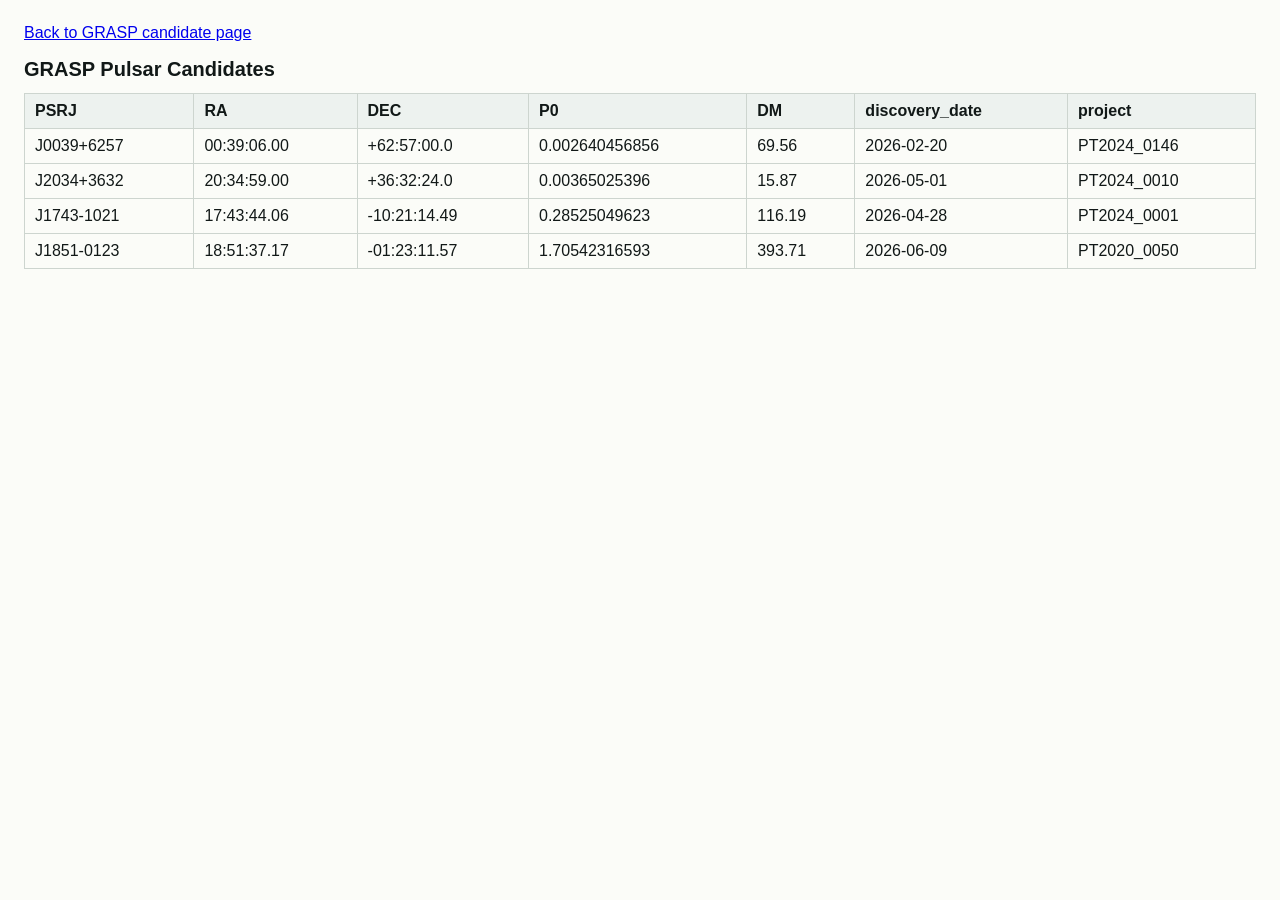
==== table.html @ d4b68a50 "add table.html and data/pulsars.json" ====
<!doctype html>
<html lang="en">
  <head>
    <meta charset="utf-8">
    <meta name="viewport" content="width=device-width, initial-scale=1">
    <title>GRASP Pulsar Candidates Plain Table</title>
    <style>
      body {
        margin: 24px;
        color: #111817;
        background: #fbfcf8;
        font-family: sans-serif;
      }

      table {
        width: 100%;
        border-collapse: collapse;
      }

      th,
      td {
        padding: 8px 10px;
        border: 1px solid #cdd5cf;
        text-align: left;
        vertical-align: top;
      }

      th {
        background: #edf2ef;
      }

      caption {
        margin-bottom: 12px;
        font-size: 20px;
        font-weight: 700;
        text-align: left;
      }
    </style>
  </head>
  <body>
    <p><a href="index.html">Back to GRASP candidate page</a></p>

    <table id="pulsar-candidates" data-dm-unit="pc cm^-3" data-period-unit="s">
      <caption>GRASP Pulsar Candidates</caption>
      <thead>
        <tr>
          <th>PSRJ</th>
          <th>RA</th>
          <th>DEC</th>
          <th>P0</th>
          <th>DM</th>
          <th>discovery_date</th>
          <th>project</th>
        </tr>
      </thead>
      <tbody>
        <tr>
          <td>J0039+6257</td>
          <td>00:39:06.00</td>
          <td>+62:57:00.0</td>
          <td>0.002640456856</td>
          <td>69.56</td>
          <td>2026-02-20</td>
          <td>PT2024_0146</td>
        </tr>
        <tr>
          <td>J2034+3632</td>
          <td>20:34:59.00</td>
          <td>+36:32:24.0</td>
          <td>0.00365025396</td>
          <td>15.87</td>
          <td>2026-05-01</td>
          <td>PT2024_0010</td>
        </tr>
        <tr>
          <td>J1743-1021</td>
          <td>17:43:44.06</td>
          <td>-10:21:14.49</td>
          <td>0.28525049623</td>
          <td>116.19</td>
          <td>2026-04-28</td>
          <td>PT2024_0001</td>
        </tr>
        <tr>
          <td>J1851-0123</td>
          <td>18:51:37.17</td>
          <td>-01:23:11.57</td>
          <td>1.70542316593</td>
          <td>393.71</td>
          <td>2026-06-09</td>
          <td>PT2020_0050</td>
        </tr>
      </tbody>
    </table>
  </body>
</html>
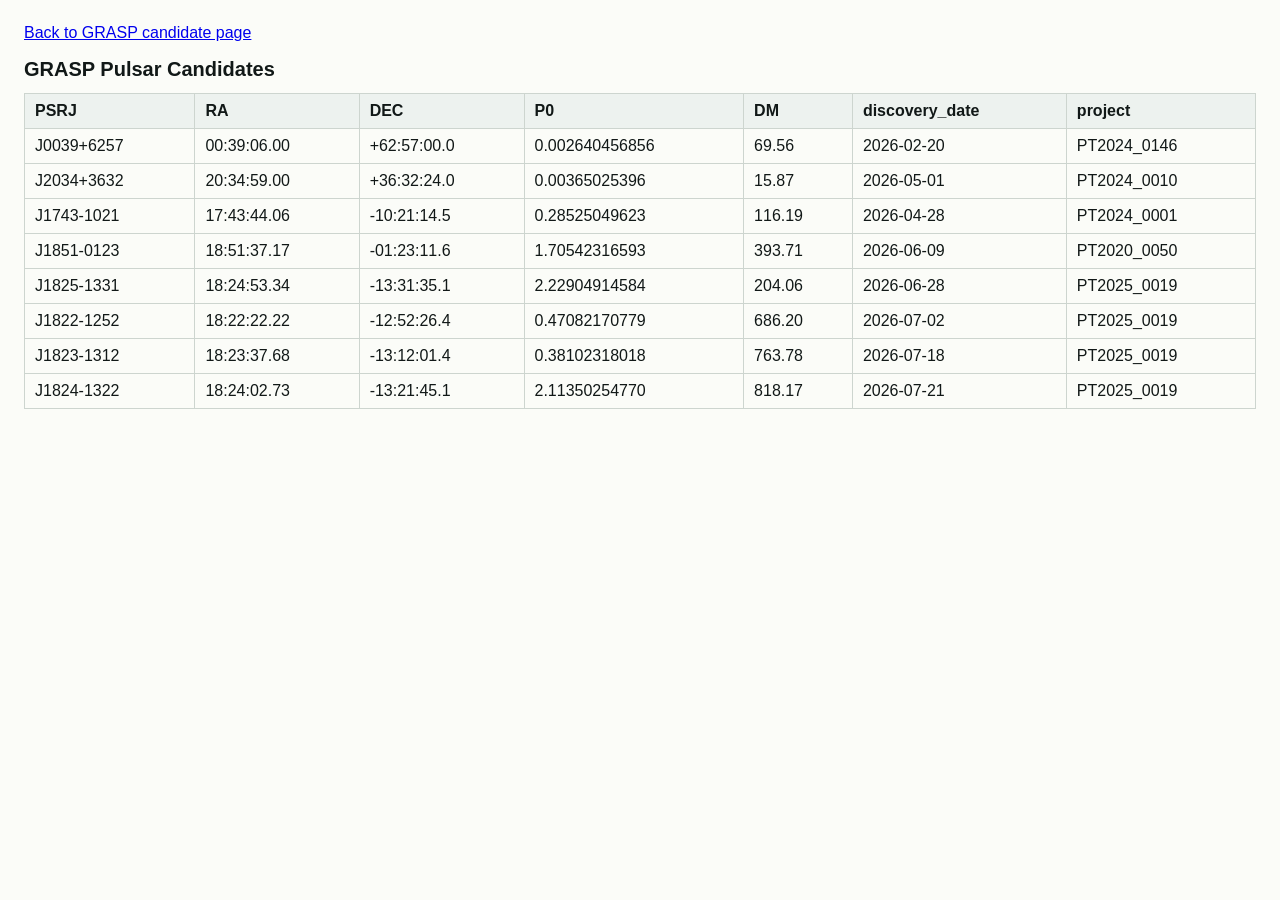
==== commit df1080bc: "add 4 new pulsars from PT2025_0019" ====
--- a/table.html
+++ b/table.html
@@ -75,7 +75,7 @@
         <tr>
           <td>J1743-1021</td>
           <td>17:43:44.06</td>
-          <td>-10:21:14.49</td>
+          <td>-10:21:14.5</td>
           <td>0.28525049623</td>
           <td>116.19</td>
           <td>2026-04-28</td>
@@ -84,12 +84,49 @@
         <tr>
           <td>J1851-0123</td>
           <td>18:51:37.17</td>
-          <td>-01:23:11.57</td>
+          <td>-01:23:11.6</td>
           <td>1.70542316593</td>
           <td>393.71</td>
           <td>2026-06-09</td>
           <td>PT2020_0050</td>
         </tr>
+        <tr>
+          <td>J1825-1331</td>
+          <td>18:24:53.34</td>
+          <td>-13:31:35.1</td>
+          <td>2.22904914584</td>
+          <td>204.06</td>
+          <td>2026-06-28</td>
+          <td>PT2025_0019</td>
+        </tr>
+        <tr>
+          <td>J1822-1252</td>
+          <td>18:22:22.22</td>
+          <td>-12:52:26.4</td>
+          <td>0.47082170779</td>
+          <td>686.20</td>
+          <td>2026-07-02</td>
+          <td>PT2025_0019</td>
+        </tr>
+        <tr>
+          <td>J1823-1312</td>
+          <td>18:23:37.68</td>
+          <td>-13:12:01.4</td>
+          <td>0.38102318018</td>
+          <td>763.78</td>
+          <td>2026-07-18</td>
+          <td>PT2025_0019</td>
+        </tr>
+        <tr>
+          <td>J1824-1322</td>
+          <td>18:24:02.73</td>
+          <td>-13:21:45.1</td>
+          <td>2.11350254770</td>
+          <td>818.17</td>
+          <td>2026-07-21</td>
+          <td>PT2025_0019</td>
+        </tr>
+
       </tbody>
     </table>
   </body>
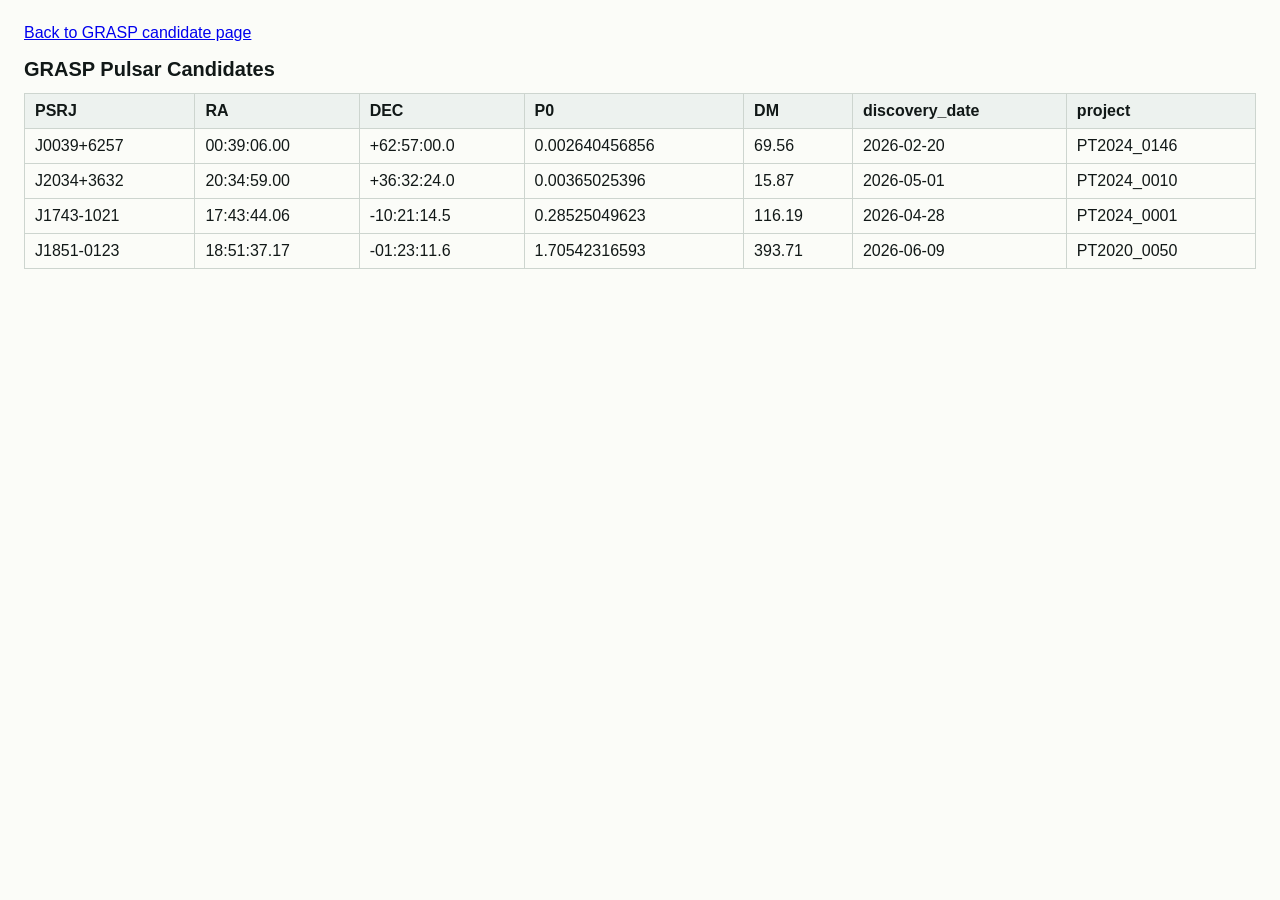
==== commit b4f2145e: "Hide PT2025_0019 candidates" ====
--- a/table.html
+++ b/table.html
@@ -90,43 +90,6 @@
           <td>2026-06-09</td>
           <td>PT2020_0050</td>
         </tr>
-        <tr>
-          <td>J1825-1331</td>
-          <td>18:24:53.34</td>
-          <td>-13:31:35.1</td>
-          <td>2.22904914584</td>
-          <td>204.06</td>
-          <td>2026-06-28</td>
-          <td>PT2025_0019</td>
-        </tr>
-        <tr>
-          <td>J1822-1252</td>
-          <td>18:22:22.22</td>
-          <td>-12:52:26.4</td>
-          <td>0.47082170779</td>
-          <td>686.20</td>
-          <td>2026-07-02</td>
-          <td>PT2025_0019</td>
-        </tr>
-        <tr>
-          <td>J1823-1312</td>
-          <td>18:23:37.68</td>
-          <td>-13:12:01.4</td>
-          <td>0.38102318018</td>
-          <td>763.78</td>
-          <td>2026-07-18</td>
-          <td>PT2025_0019</td>
-        </tr>
-        <tr>
-          <td>J1824-1322</td>
-          <td>18:24:02.73</td>
-          <td>-13:21:45.1</td>
-          <td>2.11350254770</td>
-          <td>818.17</td>
-          <td>2026-07-21</td>
-          <td>PT2025_0019</td>
-        </tr>
-
       </tbody>
     </table>
   </body>
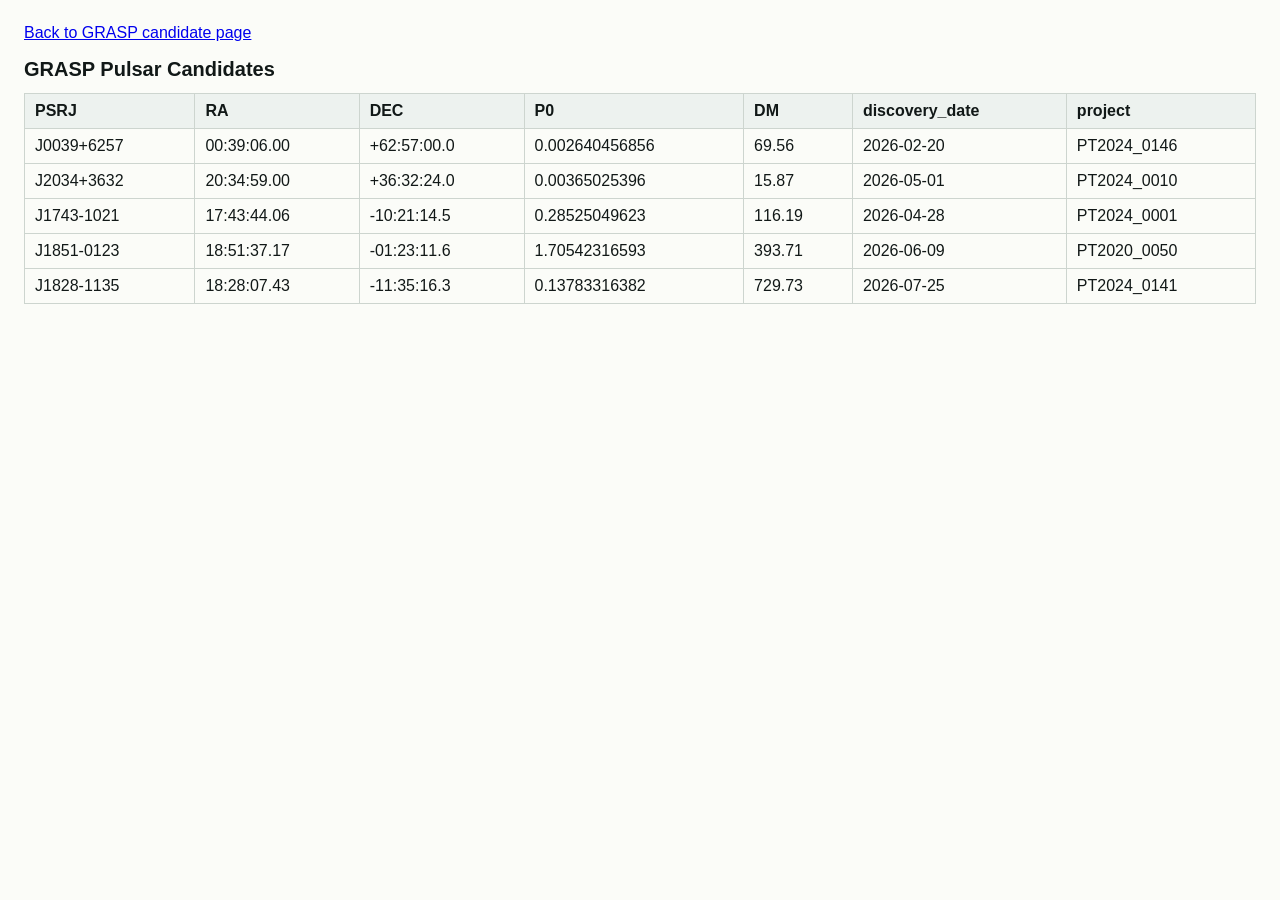
==== commit 233718ff: "Add G20.2-0.2 in PT2024_0141" ====
--- a/table.html
+++ b/table.html
@@ -90,6 +90,15 @@
           <td>2026-06-09</td>
           <td>PT2020_0050</td>
         </tr>
+        <tr>
+          <td>J1828-1135</td>
+          <td>18:28:07.43</td>
+          <td>-11:35:16.3</td>
+          <td>0.13783316382</td>
+          <td>729.73</td>
+          <td>2026-07-25</td>
+          <td>PT2024_0141</td>
+        </tr>
       </tbody>
     </table>
   </body>
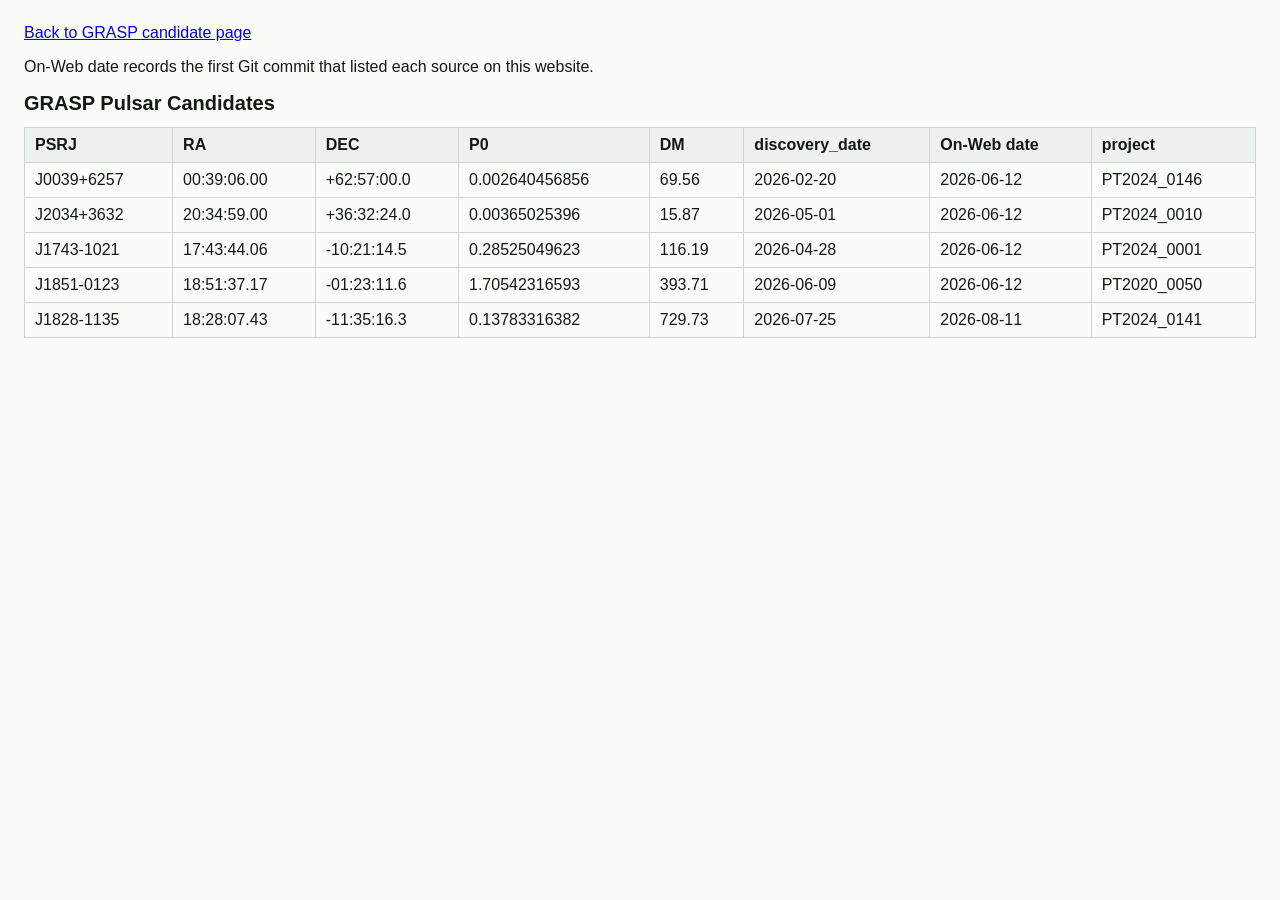
==== commit 332c7b9d: "Add On-Web dates from first source commits" ====
--- a/table.html
+++ b/table.html
@@ -40,6 +40,8 @@
   <body>
     <p><a href="index.html">Back to GRASP candidate page</a></p>
 
+    <p>On-Web date records the first Git commit that listed each source on this website.</p>
+
     <table id="pulsar-candidates" data-dm-unit="pc cm^-3" data-period-unit="s">
       <caption>GRASP Pulsar Candidates</caption>
       <thead>
@@ -50,6 +52,7 @@
           <th>P0</th>
           <th>DM</th>
           <th>discovery_date</th>
+          <th>On-Web date</th>
           <th>project</th>
         </tr>
       </thead>
@@ -61,6 +64,7 @@
           <td>0.002640456856</td>
           <td>69.56</td>
           <td>2026-02-20</td>
+          <td>2026-06-12</td>
           <td>PT2024_0146</td>
         </tr>
         <tr>
@@ -70,6 +74,7 @@
           <td>0.00365025396</td>
           <td>15.87</td>
           <td>2026-05-01</td>
+          <td>2026-06-12</td>
           <td>PT2024_0010</td>
         </tr>
         <tr>
@@ -79,6 +84,7 @@
           <td>0.28525049623</td>
           <td>116.19</td>
           <td>2026-04-28</td>
+          <td>2026-06-12</td>
           <td>PT2024_0001</td>
         </tr>
         <tr>
@@ -88,6 +94,7 @@
           <td>1.70542316593</td>
           <td>393.71</td>
           <td>2026-06-09</td>
+          <td>2026-06-12</td>
           <td>PT2020_0050</td>
         </tr>
         <tr>
@@ -97,6 +104,7 @@
           <td>0.13783316382</td>
           <td>729.73</td>
           <td>2026-07-25</td>
+          <td>2026-08-11</td>
           <td>PT2024_0141</td>
         </tr>
       </tbody>
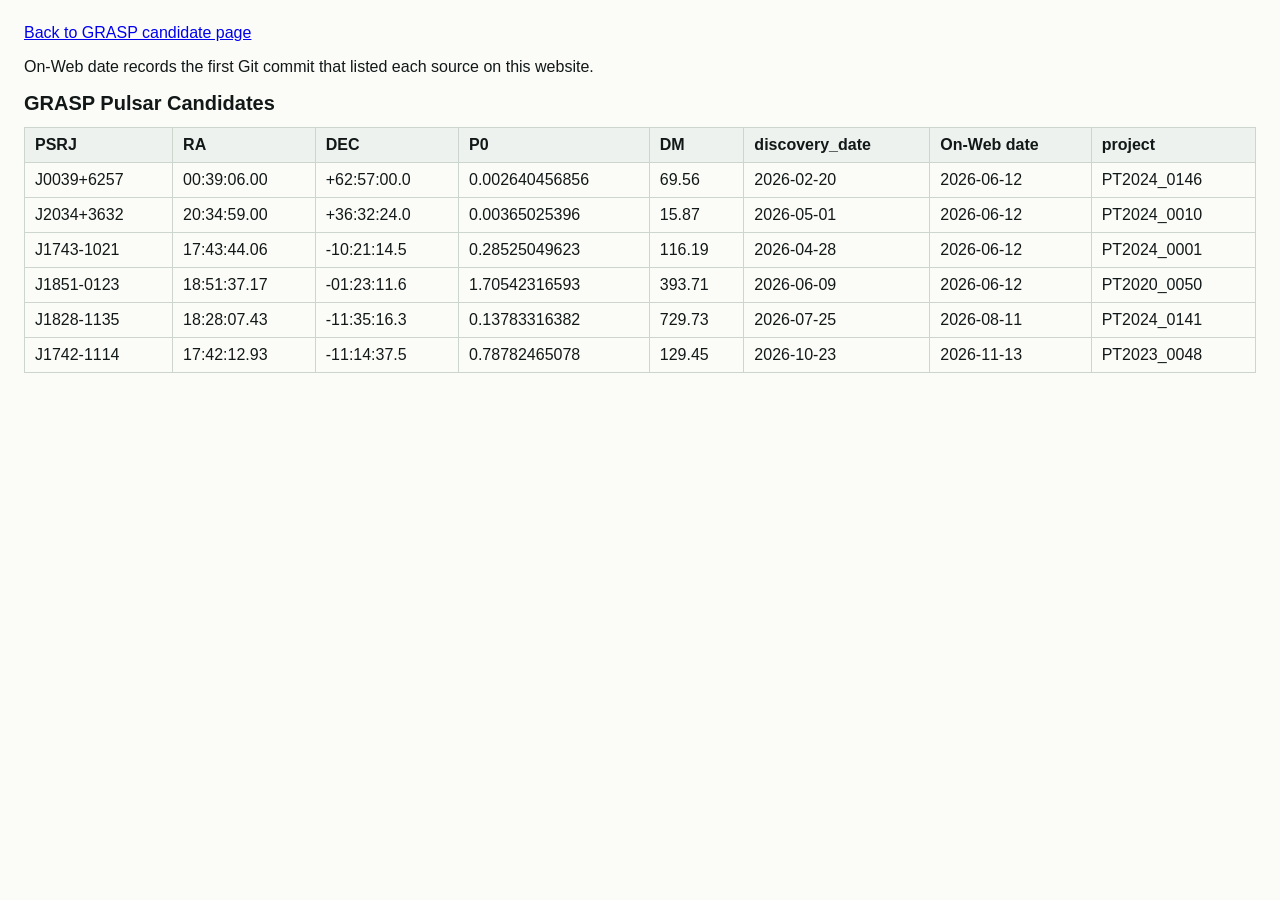
==== commit 8ba37bfb: "Add provisional FAST M13-off candidate J1742-1114" ====
--- a/table.html
+++ b/table.html
@@ -107,6 +107,16 @@
           <td>2026-08-11</td>
           <td>PT2024_0141</td>
         </tr>
+        <tr>
+          <td>J1742-1114</td>
+          <td>17:42:12.93</td>
+          <td>-11:14:37.5</td>
+          <td>0.78782465078</td>
+          <td>129.45</td>
+          <td>2026-10-23</td>
+          <td>2026-11-13</td>
+          <td>PT2023_0048</td>
+        </tr>
       </tbody>
     </table>
   </body>
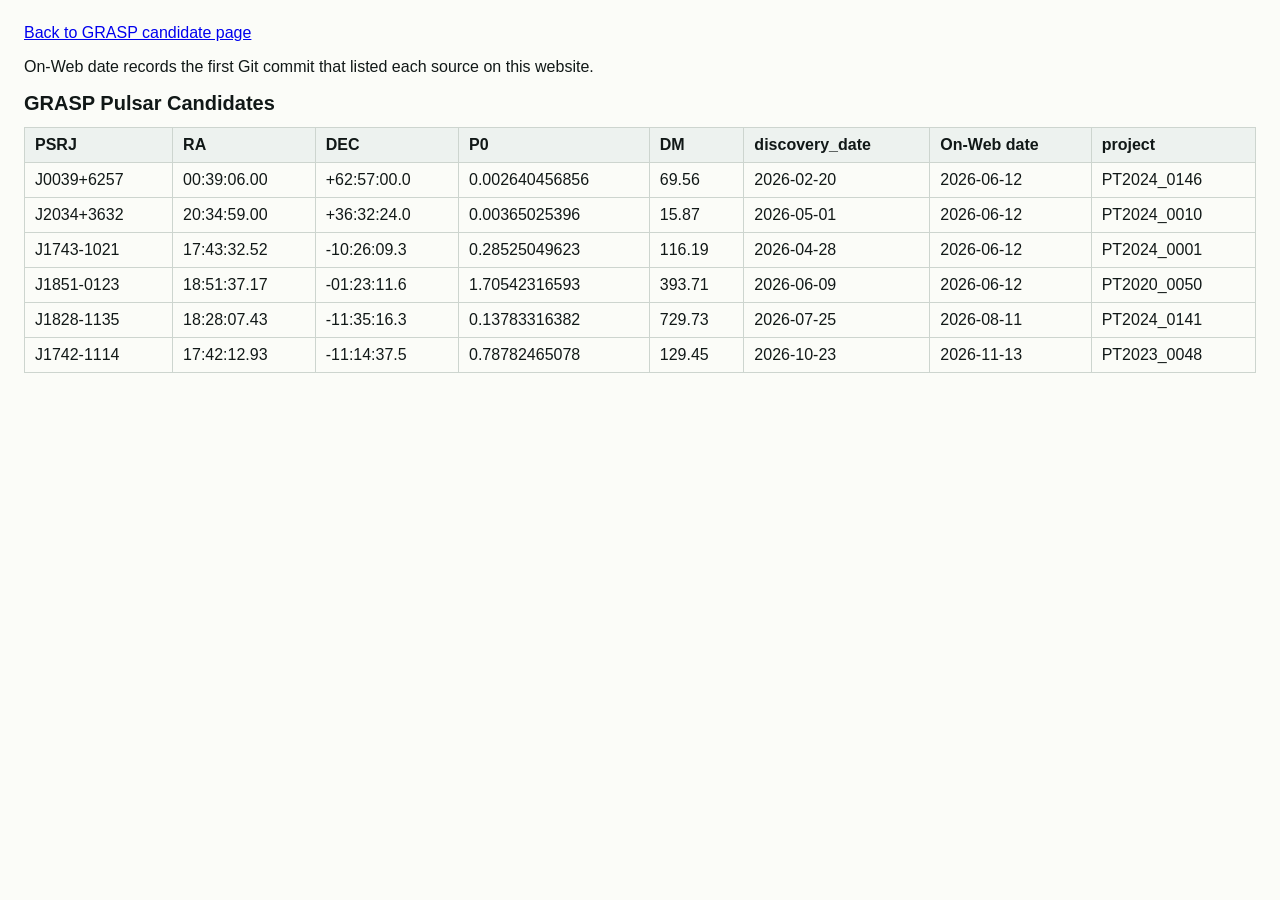
==== commit dac2d302: "Update J1743-1021 to estimated M03-on beam centre" ====
--- a/table.html
+++ b/table.html
@@ -79,8 +79,8 @@
         </tr>
         <tr>
           <td>J1743-1021</td>
-          <td>17:43:44.06</td>
-          <td>-10:21:14.5</td>
+          <td>17:43:32.52</td>
+          <td>-10:26:09.3</td>
           <td>0.28525049623</td>
           <td>116.19</td>
           <td>2026-04-28</td>
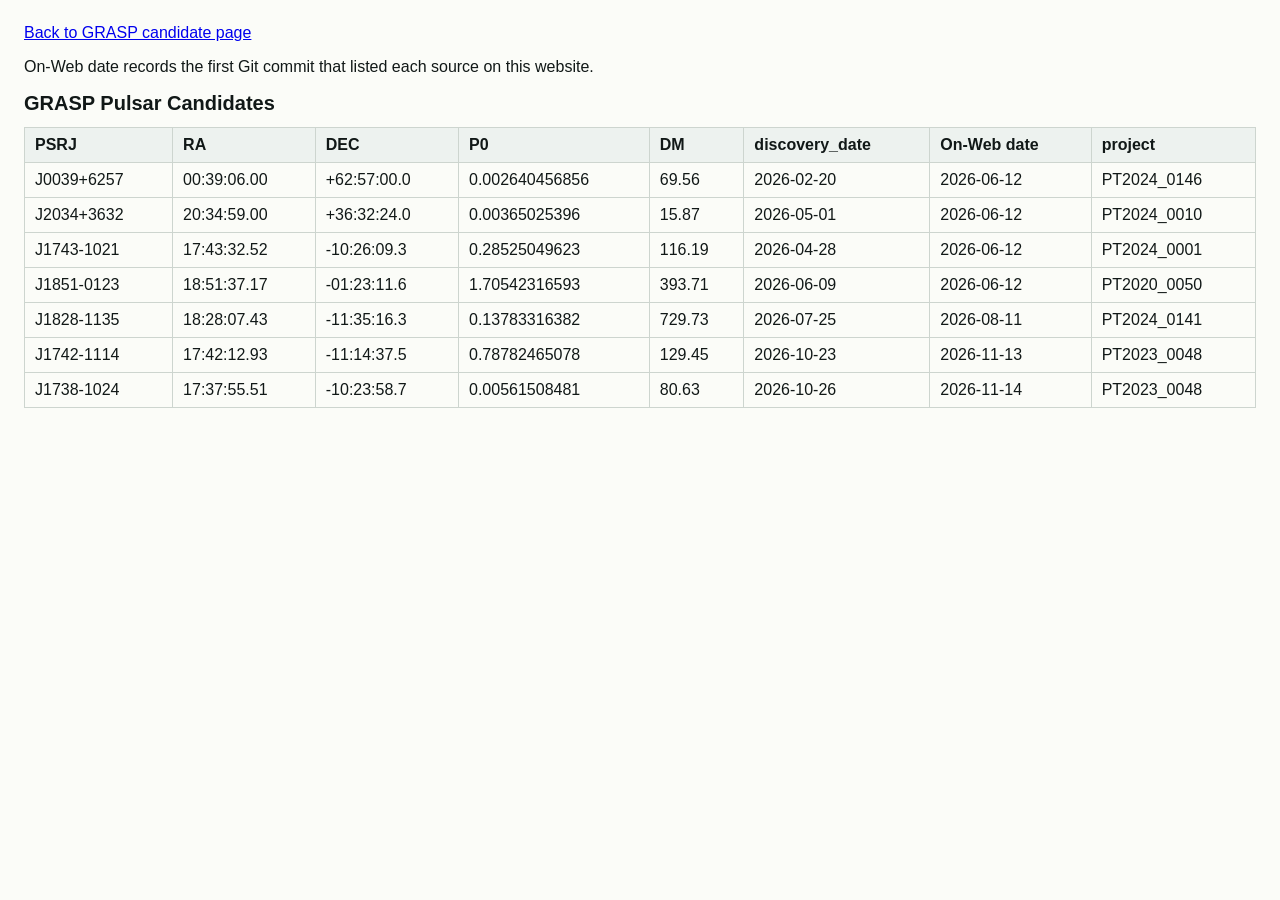
==== commit ffb6afe7: "Add millisecond pulsar candidate J1738-1024" ====
--- a/table.html
+++ b/table.html
@@ -117,6 +117,16 @@
           <td>2026-11-13</td>
           <td>PT2023_0048</td>
         </tr>
+        <tr>
+          <td>J1738-1024</td>
+          <td>17:37:55.51</td>
+          <td>-10:23:58.7</td>
+          <td>0.00561508481</td>
+          <td>80.63</td>
+          <td>2026-10-26</td>
+          <td>2026-11-14</td>
+          <td>PT2023_0048</td>
+        </tr>
       </tbody>
     </table>
   </body>
